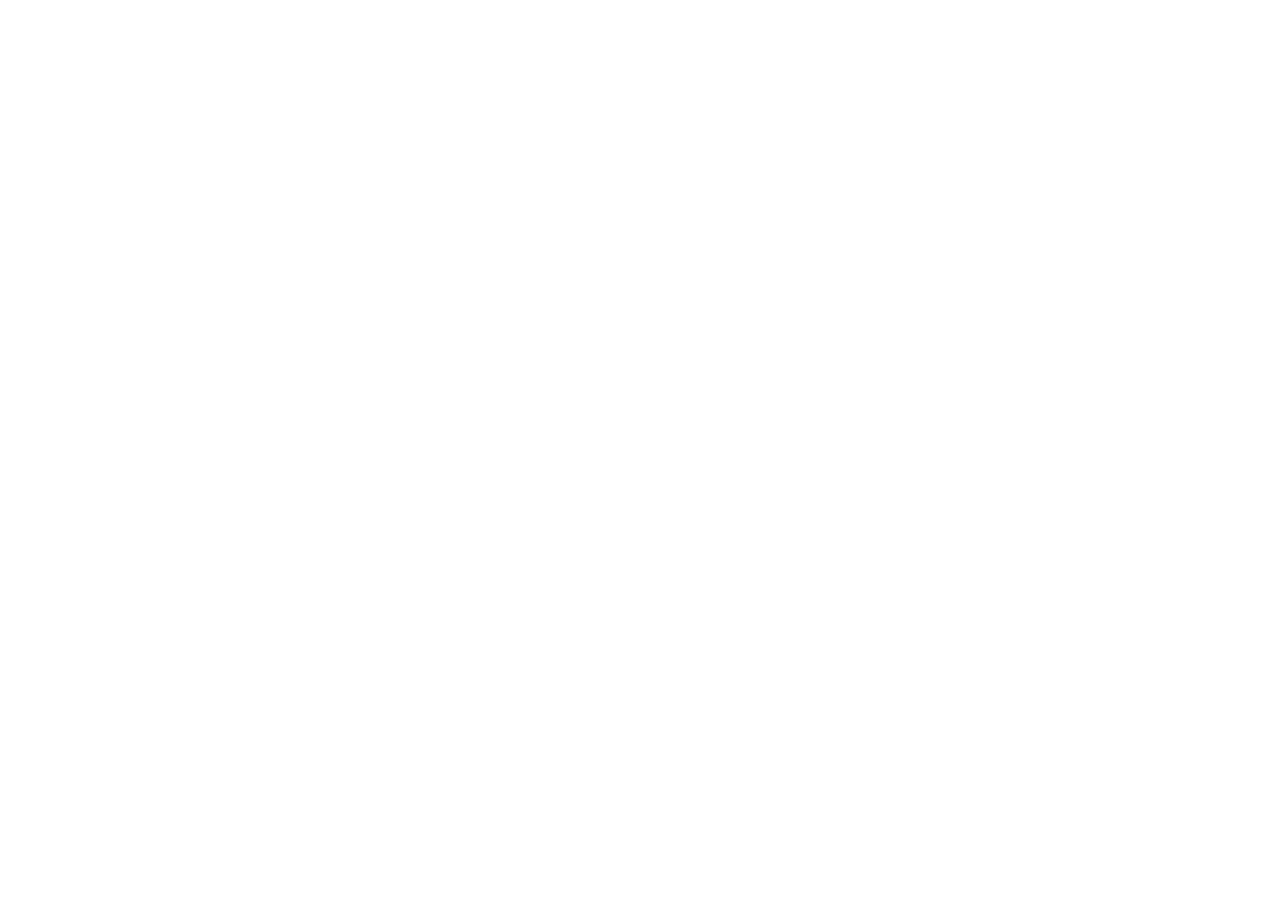
==== index.html @ f411b58a "base" ====
<!DOCTYPE html>
<html lang="en">
    <head>
        <meta charset="UTF-8">
        <meta http-equiv="X-UA-Compatible" content="IE=edge">
        <meta name="viewport" content="width=device-width, initial-scale=1.0">
        <title>Inicio - Óptica Roccelli</title>
        <link rel="shortcut icon" href="./imgs/favicon.png" type="image/x-icon">
        <!-- Google Fonts -->
        <link rel="preconnect" href="https://fonts.googleapis.com">
        <link rel="preconnect" href="https://fonts.gstatic.com" crossorigin>
        <link href="https://fonts.googleapis.com/css2?family=Roboto:wght@400;700&display=swap" rel="stylesheet">
        <!-- Bootstrap -->
        <link href="https://cdn.jsdelivr.net/npm/bootstrap@5.3.0/dist/css/bootstrap.min.css" rel="stylesheet" integrity="sha384-9ndCyUaIbzAi2FUVXJi0CjmCapSmO7SnpJef0486qhLnuZ2cdeRhO02iuK6FUUVM" crossorigin="anonymous">
        <!-- Hoja de estilos -->
        <link rel="stylesheet" href="./styles/estilo.css">
    </head>
<body>
    
    <script src="https://cdn.jsdelivr.net/npm/bootstrap@5.3.0/dist/js/bootstrap.bundle.min.js" integrity="sha384-geWF76RCwLtnZ8qwWowPQNguL3RmwHVBC9FhGdlKrxdiJJigb/j/68SIy3Te4Bkz" crossorigin="anonymous"></script>
    
</body>
</html>
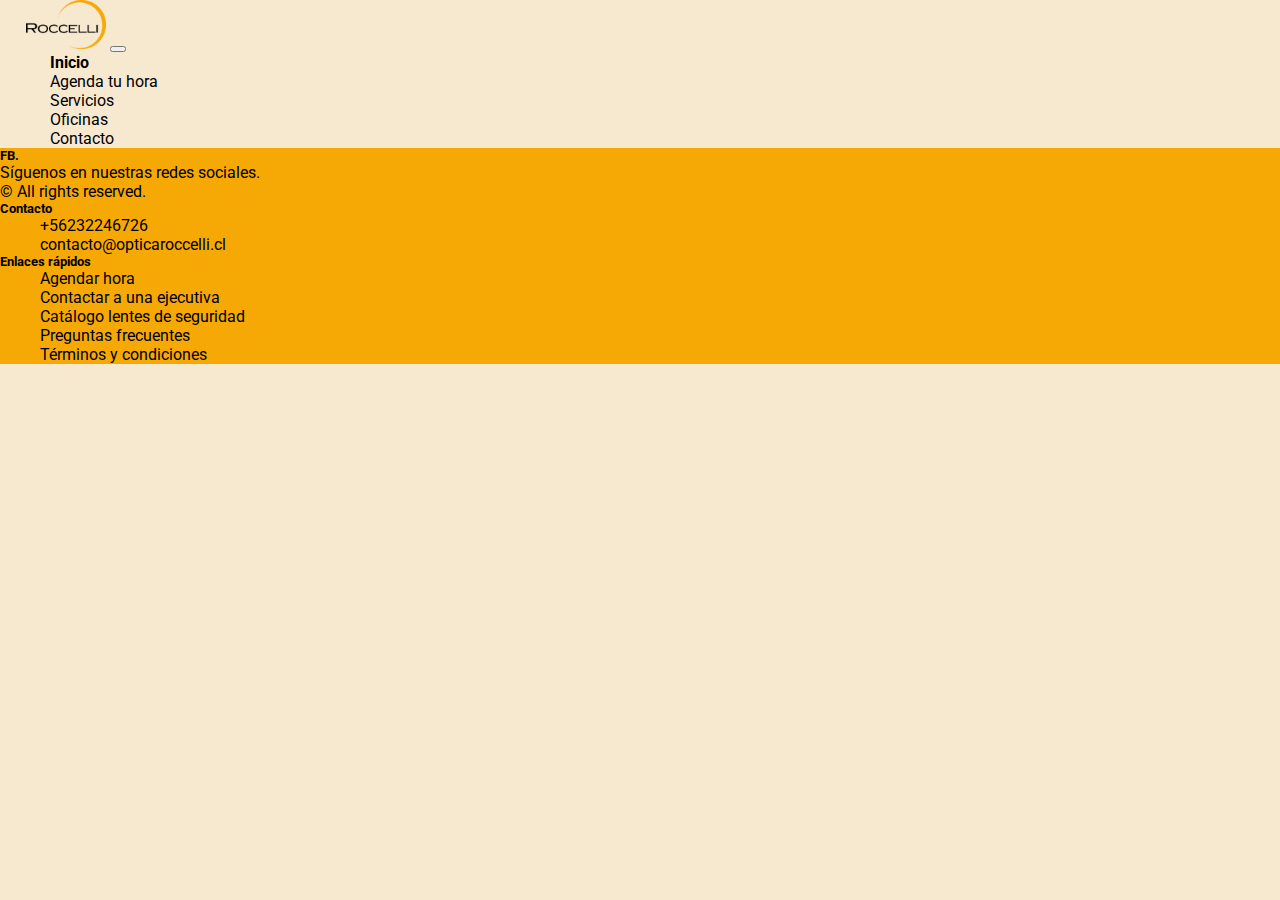
==== commit f3e37125: "footer index" ====
--- a/index.html
+++ b/index.html
@@ -13,11 +13,74 @@
         <!-- Bootstrap -->
         <link href="https://cdn.jsdelivr.net/npm/bootstrap@5.3.0/dist/css/bootstrap.min.css" rel="stylesheet" integrity="sha384-9ndCyUaIbzAi2FUVXJi0CjmCapSmO7SnpJef0486qhLnuZ2cdeRhO02iuK6FUUVM" crossorigin="anonymous">
         <!-- Hoja de estilos -->
-        <link rel="stylesheet" href="./styles/estilo.css">
+        <link rel="stylesheet" href="./style/style.css">
     </head>
 <body>
     
+    <header id="encabezado">
+        <nav class="navbar navbar-expand-lg bg-custom shadow p-2 rounded">
+            <div class="container-fluid">
+                <a class="logo" href="./index.html"><img src="./imgs/logo2.png" alt="Logo" width="80px"></a>
+                <button class="navbar-toggler" type="button" data-bs-toggle="collapse" data-bs-target="#navbarNav" aria-controls="navbarNav" aria-expanded="false" aria-label="Toggle navigation">
+                    <span class="navbar-toggler-icon"></span>
+                </button>
+                <div class="collapse navbar-collapse justify-content-end" id="navbarNav">
+                    <ul class="navbar-nav">
+                        <li class="nav-item">
+                            <a class="nav-link active" aria-current="page" href="./index.html"><b>Inicio</b></a>
+                        </li>
+                        <li class="nav-item">
+                            <a class="nav-link" href="./pages/agenda.html">Agenda tu hora</a>
+                        </li>
+                        <li class="nav-item">
+                            <a class="nav-link" href="./pages/servicios.html">Servicios</a>
+                        </li>
+                        <li class="nav-item">
+                            <a class="nav-link" href="./pages/oficinas.html">Oficinas</a>
+                        </li>
+                        <li class="nav-item">
+                            <a class="nav-link" href="./pages/contacto.html">Contacto</a>
+                        </li>
+                    </ul>
+                </div>
+            </div>
+        </nav>
+    </header>
+
+
+
+
+
+    <footer class="w-100 py-4">
+        <div class="container py-4">
+            <div class="row">
+                <div class="col py-4">
+                    <h5 class="h1 text-white">FB.</h5>
+                    <p class="small">Síguenos en nuestras redes sociales.</p>
+                    <p class="small mb-0">&copy; All rights reserved.</p>
+                </div>
+                <div class="col py-4">
+                    <h5 class="text-white mb-3">Contacto</h5>
+                    <ul class="list-unstyled">
+                        <li><a href="#">+56232246726</a></li>
+                        <li><a href="#">contacto@opticaroccelli.cl</a></li>
+                    </ul>
+                </div>
+                <div class="col-md-auto py-4">
+                    <h5 class="text-white mb-3">Enlaces rápidos</h5>
+                    <ul class="list-unstyled">
+                        <li><a href="./pages/agenda.html">Agendar hora</a></li>
+                        <li><a href="#">Contactar a una ejecutiva</a></li>
+                        <li><a href="#">Catálogo lentes de seguridad</a></li>
+                        <li><a href="#">Preguntas frecuentes</a></li>
+                        <li><a href="#">Términos y condiciones</a></li>
+                    </ul>
+                </div>
+            </div>
+        </div>
+    </footer>
+    
     <script src="https://cdn.jsdelivr.net/npm/bootstrap@5.3.0/dist/js/bootstrap.bundle.min.js" integrity="sha384-geWF76RCwLtnZ8qwWowPQNguL3RmwHVBC9FhGdlKrxdiJJigb/j/68SIy3Te4Bkz" crossorigin="anonymous"></script>
-    
+
 </body>
 </html>--- a/style/style.css
+++ b/style/style.css
@@ -0,0 +1,49 @@
+* {
+    margin: 0;
+}
+
+li {
+    list-style: none;
+}
+
+
+#encabezado {
+    background-color: #f7e9d0;
+    position: sticky;
+    top: 0;
+    z-index: 1;
+}
+
+.logo {
+    margin: 0 0 0 2%;
+}
+
+nav.bg-custom {
+    background-color:  #f7e9d0;
+}
+
+.nav-item {
+    margin-left: 10px;
+    color: inherit;
+    text-decoration: none;
+    transition: all 0.5s;
+}
+
+body {
+    background-color: #f7e9d0;
+    font-family: 'roboto';
+}
+
+footer {
+    background-color: #f6a905;
+}
+
+a {
+    color: inherit;
+    text-decoration: none;
+    transition: all 0.5s;
+}
+
+a:hover, a:focus {
+    color: blue;
+}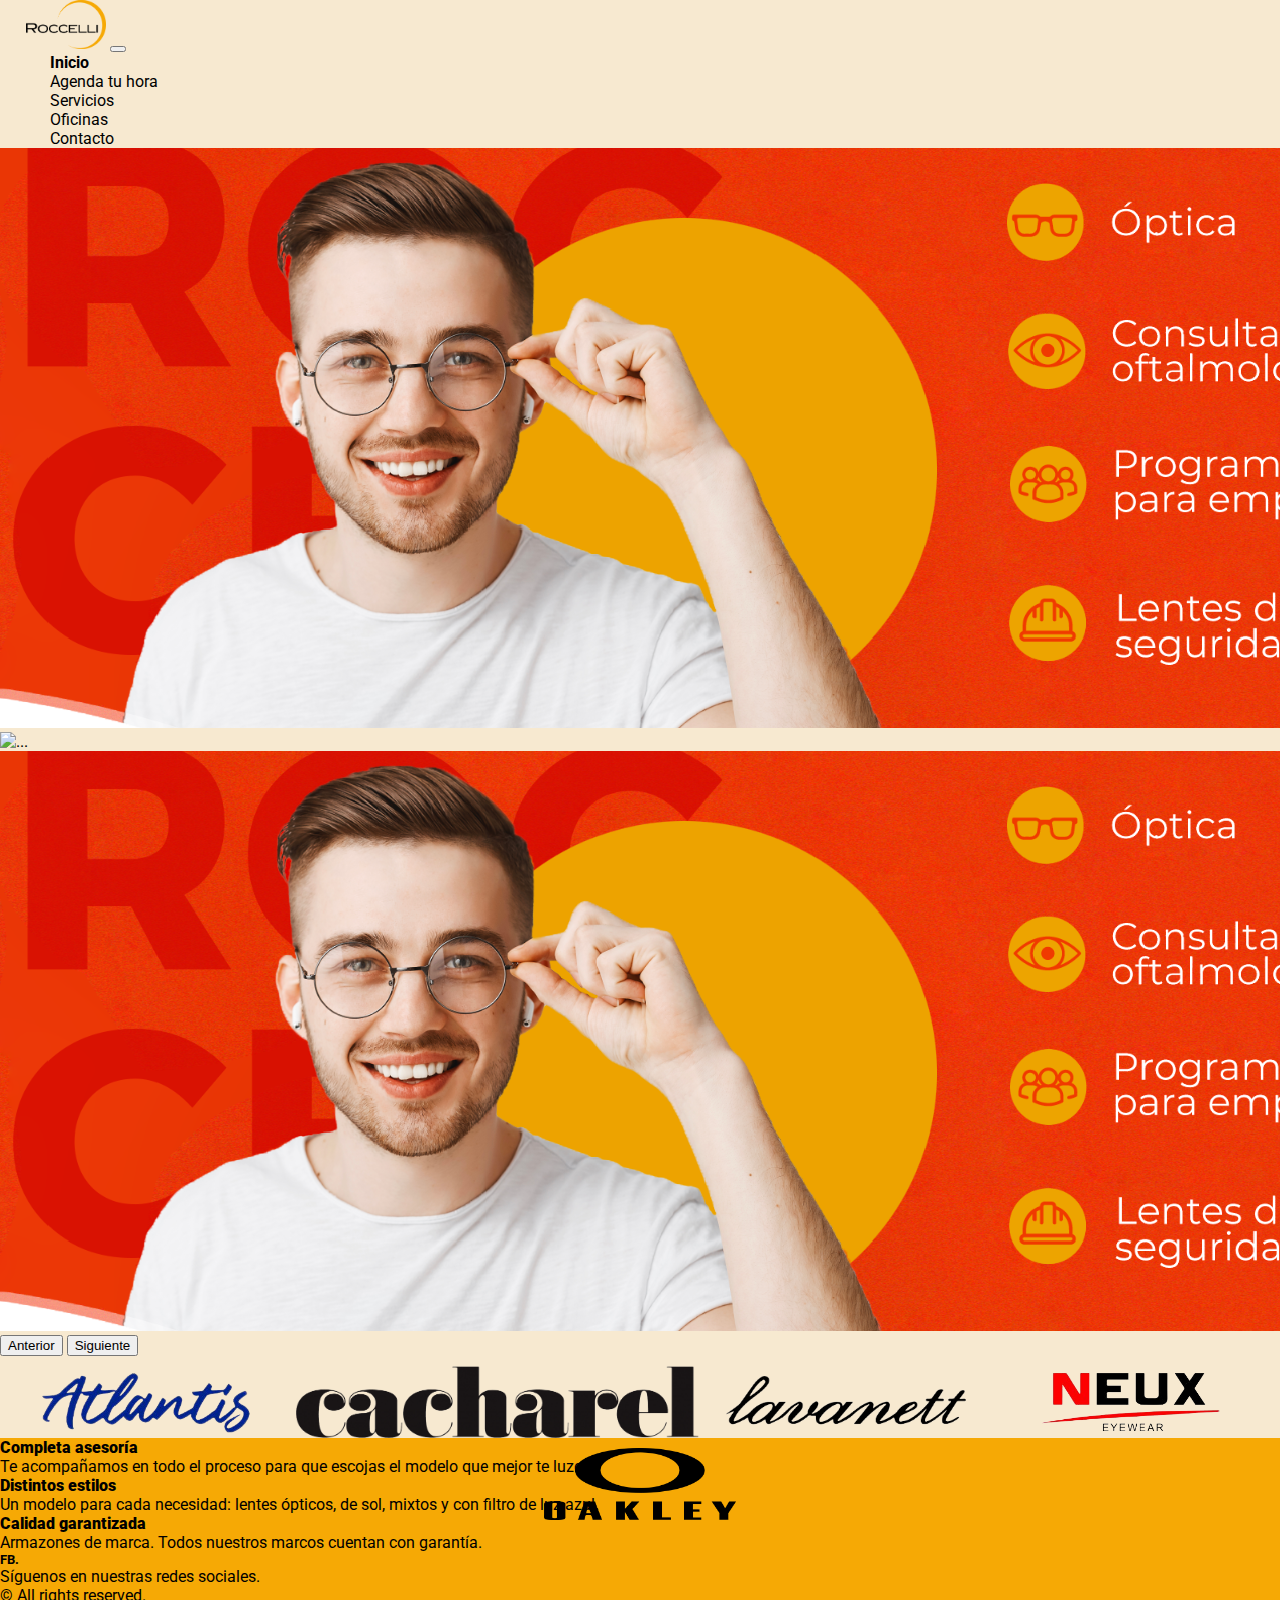
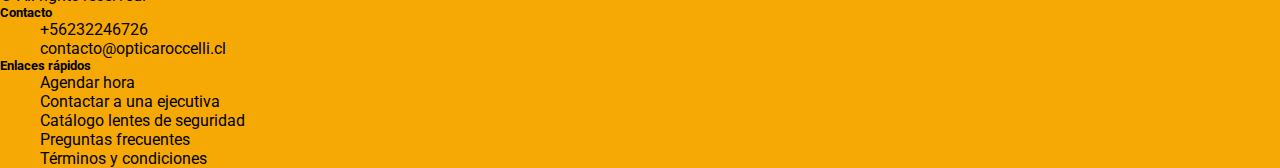
==== commit 51c8f10c: "footer index" ====
--- a/index.html
+++ b/index.html
@@ -47,9 +47,73 @@
         </nav>
     </header>
 
+    <div id="carouselExample" class="carousel slide">
+        <div class="carousel-inner">
+          <div class="carousel-item active">
+            <img src="./imgs/banner1.PNG" class="d-block w-100" alt="banner1">
+          </div>
+          <div class="carousel-item">
+            <img src="./imgs/banner2.PNG" class="d-block w-100" alt="...">
+          </div>
+          <div class="carousel-item">
+            <img src="./imgs/banner1.PNG" class="d-block w-100" alt="...">
+          </div>
+        </div>
+        <button class="carousel-control-prev" type="button" data-bs-target="#carouselExample" data-bs-slide="prev">
+          <span class="carousel-control-prev-icon" aria-hidden="true"></span>
+          <span class="visually-hidden">Anterior</span>
+        </button>
+        <button class="carousel-control-next" type="button" data-bs-target="#carouselExample" data-bs-slide="next">
+          <span class="carousel-control-next-icon" aria-hidden="true"></span>
+          <span class="visually-hidden">Siguiente</span>
+        </button>
+    </div>
 
+    <div class="py-2">
+    </div>
 
+    <div class="brand-bar bg-custom">
+        <img src="./imgs/marca1.png" alt="Marca 1" class="brand-logo">
+        <img src="./imgs/marca2.png" alt="Marca 2" class="brand-logo">
+        <img src="./imgs/marca3.png" alt="Marca 3" class="brand-logo">
+        <img src="./imgs/marca4.png" alt="Marca 4" class="brand-logo">
+        <img src="./imgs/marca5.png" alt="Marca 5" class="brand-logo">
+    </div>
 
+    <div class="py-5">
+    </div>
+
+    <div class="container">
+        <div class="row row-gap-5">
+            <div class="col-md-4">
+                <div class="card">
+                    <div class="card-body">
+                        <h4 class="card-title"><b>Completa asesoría</b></h4>
+                        <p class="card-text">Te acompañamos en todo el proceso para que escojas el modelo que mejor te luzca</p>
+                    </div>
+                </div>
+            </div>
+            <div class="col-md-4">
+                <div class="card">
+                    <div class="card-body">
+                        <h4 class="card-title"><b>Distintos estilos</b></h4>
+                        <p class="card-text">Un modelo para cada necesidad: lentes ópticos, de sol, mixtos y con filtro de luz azul.</p>
+                    </div>
+                </div>
+            </div>
+            <div class="col-md-4">
+                <div class="card">
+                    <div class="card-body">
+                        <h4 class="card-title"><b>Calidad garantizada</b></h4>
+                        <p class="card-text">Armazones de marca. Todos nuestros marcos cuentan con garantía.</p>
+                    </div>
+                </div>
+            </div>
+        </div>
+    </div>
+
+    <div class="py-5">
+    </div>
 
     <footer class="w-100 py-4">
         <div class="container py-4">
@@ -79,7 +143,7 @@
             </div>
         </div>
     </footer>
-    
+
     <script src="https://cdn.jsdelivr.net/npm/bootstrap@5.3.0/dist/js/bootstrap.bundle.min.js" integrity="sha384-geWF76RCwLtnZ8qwWowPQNguL3RmwHVBC9FhGdlKrxdiJJigb/j/68SIy3Te4Bkz" crossorigin="anonymous"></script>
 
 </body>
--- a/style/style.css
+++ b/style/style.css
@@ -34,6 +34,46 @@
     font-family: 'roboto';
 }
 
+.brand-bar {
+    display: flex;
+    flex-wrap: wrap;
+    justify-content: space-between;
+    align-items: center;
+    height: 100px;
+    background-color: #f7e9d0;
+    padding: 10px;
+}
+
+.brand-logo {
+    flex: 1;
+    height: 100%;
+    object-fit: contain;
+    margin: 0 10px;
+}
+
+@media (max-width: 768px) {
+    .brand-bar {
+    display: none
+    }
+}
+
+@media (min-width: 768px) {
+    .brand-bar {
+      height: 4.5rem;
+      padding: 5px;
+    }
+}
+
+.brand-logo {
+    flex-basis: calc(20% - 20px);
+    margin: 5px;
+}
+
+.card {
+    background-color: #f6a905;
+
+}
+
 footer {
     background-color: #f6a905;
 }
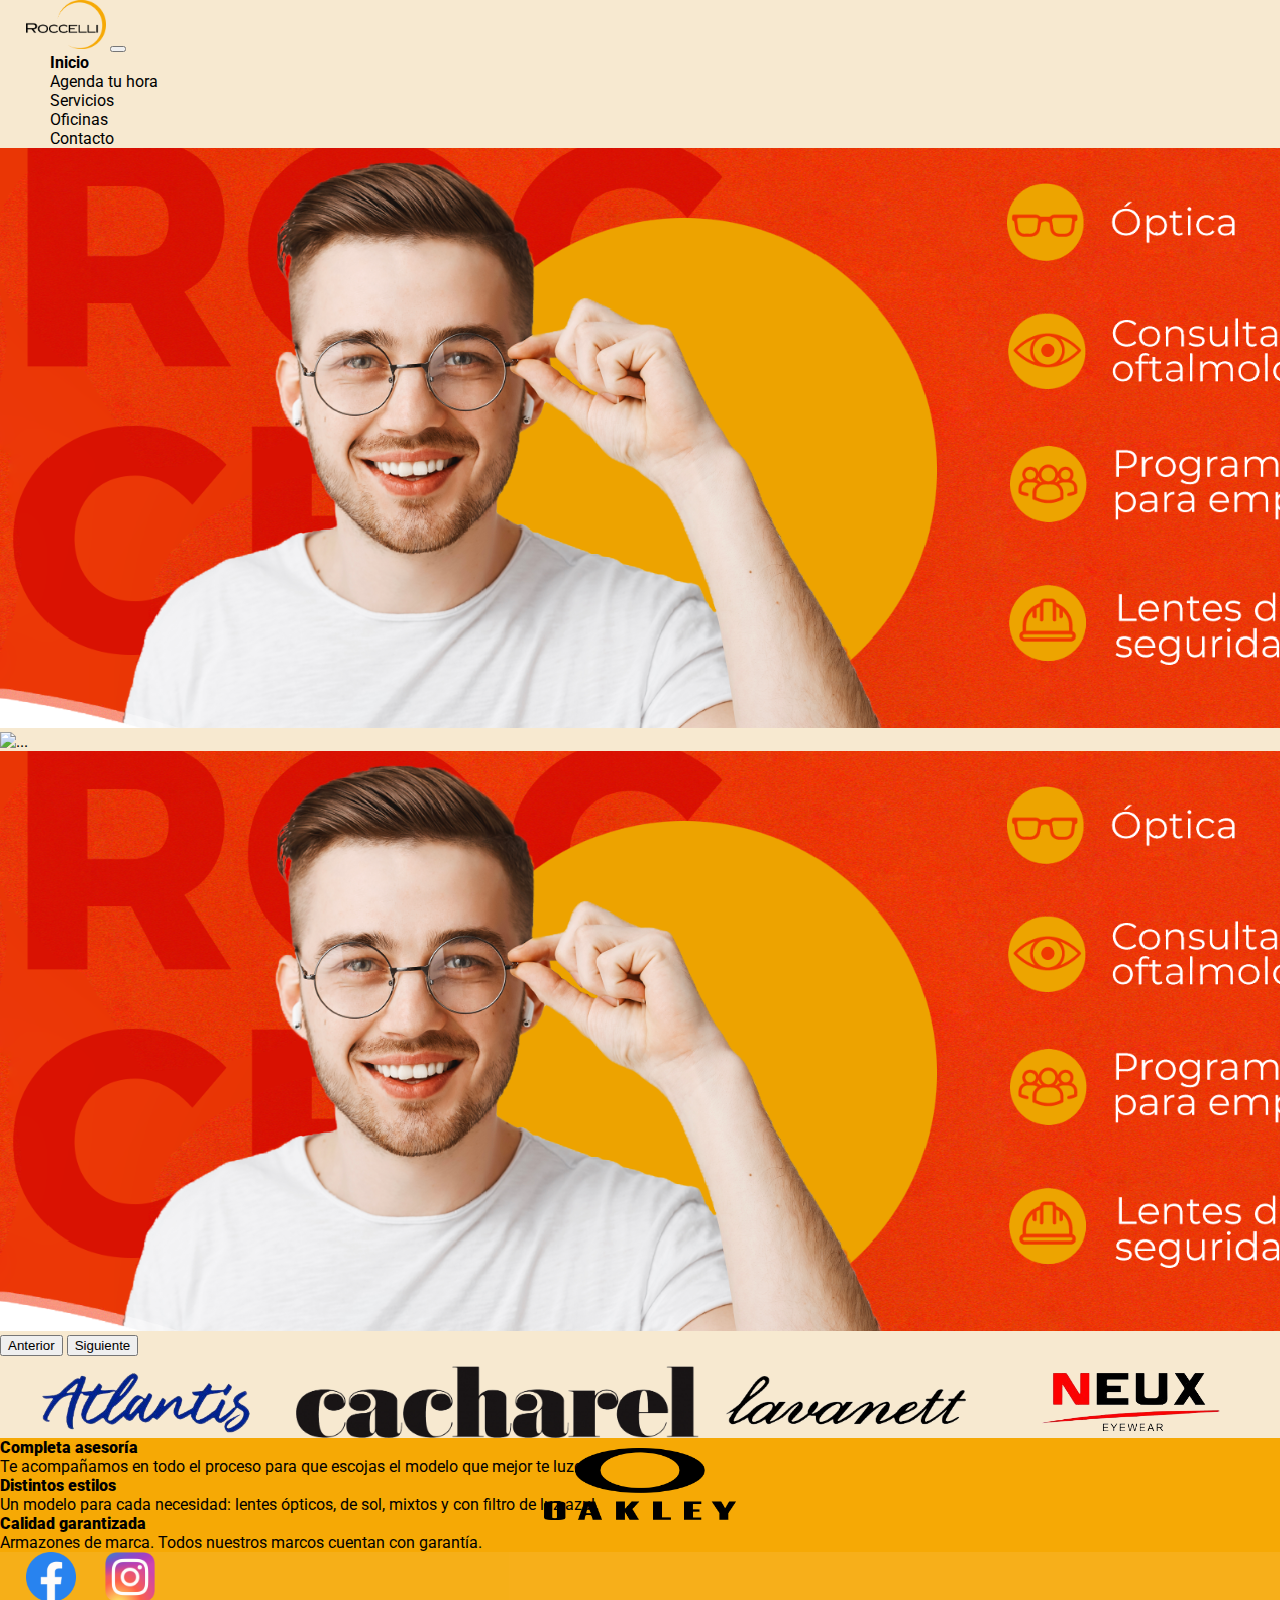
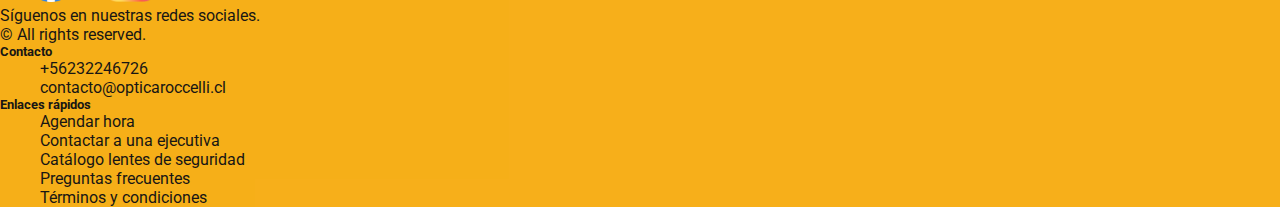
==== commit 0f495945: "actualizacion" ====
--- a/index.html
+++ b/index.html
@@ -84,7 +84,7 @@
     </div>
 
     <div class="container">
-        <div class="row row-gap-5">
+        <div class="row row-gap-5 justify-content-evenly">
             <div class="col-md-4">
                 <div class="card">
                     <div class="card-body">
@@ -119,8 +119,9 @@
         <div class="container py-4">
             <div class="row">
                 <div class="col py-4">
-                    <h5 class="h1 text-white">FB.</h5>
-                    <p class="small">Síguenos en nuestras redes sociales.</p>
+                    <a class="logo" href="https://web.facebook.com/opticaroccelli" target="_blank"><img src="../imgs/facebook.png" alt="logo" width="50px"></a>
+                    <a class="logo" href="https://www.instagram.com/opticaroccelli/" target="_blank"><img src="../imgs/instagram.png" alt="logo" width="50px"></a>
+                    <p class="small py-3">Síguenos en nuestras redes sociales.</p>
                     <p class="small mb-0">&copy; All rights reserved.</p>
                 </div>
                 <div class="col py-4">
--- a/style/style.css
+++ b/style/style.css
@@ -64,6 +64,13 @@
     }
 }
 
+.agenda {
+    background-color: #f6a905;
+    width: 50rem;
+    padding: 5rem 5rem 5rem 5rem;
+    margin: 5rem 10% 5rem 10%;
+}
+
 .brand-logo {
     flex-basis: calc(20% - 20px);
     margin: 5px;
@@ -71,11 +78,11 @@
 
 .card {
     background-color: #f6a905;
-
 }
 
 footer {
     background-color: #f6a905;
+    opacity: 0.9;
 }
 
 a {
